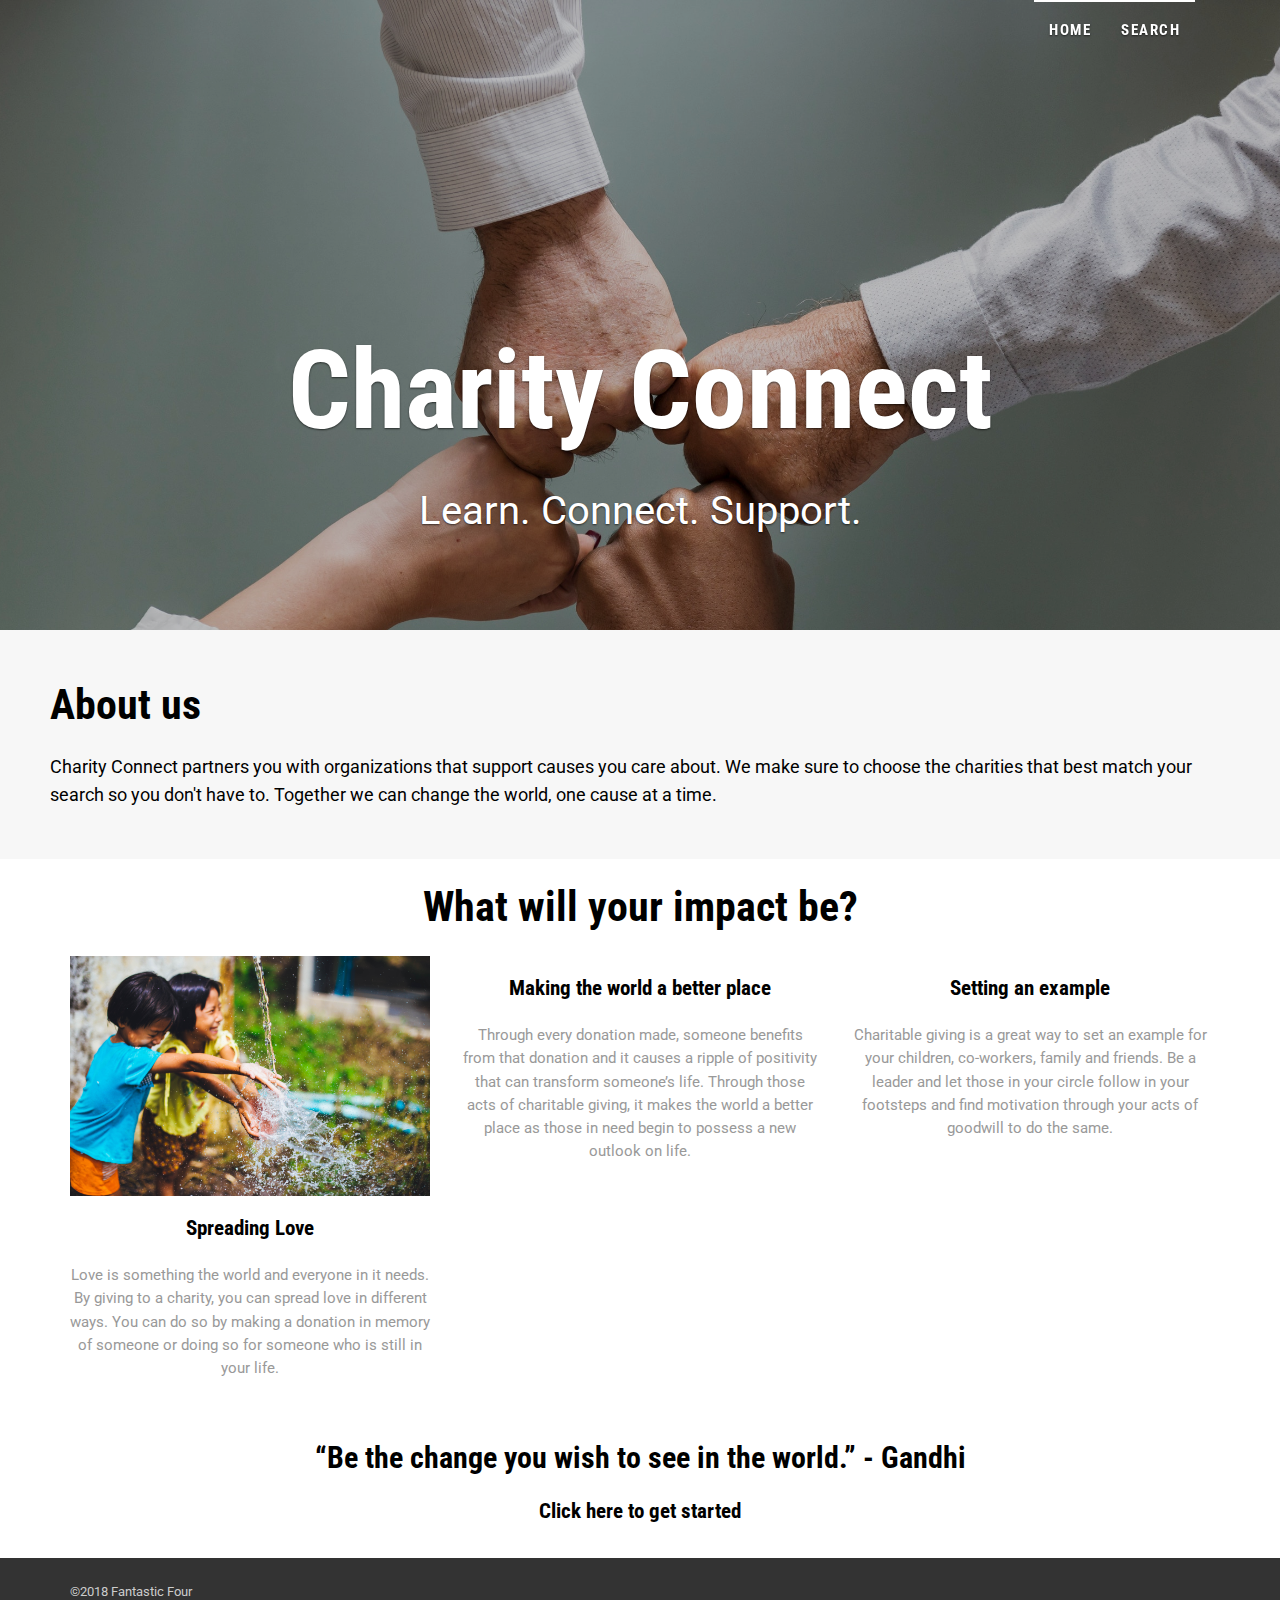
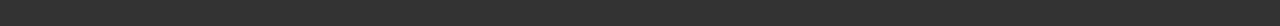
==== index.html @ be80caa7 "copied draft files to final location" ====
<!DOCTYPE html>
<html>

<head>
  <meta charset="utf-8">
  <meta http-equiv="X-UA-Compatible" content="IE=edge">
  <title>Charity Connect</title>
  <meta name="description" content="">
  <meta name="viewport" content="width=device-width, initial-scale=1">
  <meta name="robots" content="all,follow">
  <!-- Bootstrap -->
  <link rel="stylesheet" href="https://maxcdn.bootstrapcdn.com/bootstrap/3.3.7/css/bootstrap.min.css" integrity="sha384-BVYiiSIFeK1dGmJRAkycuHAHRg32OmUcww7on3RYdg4Va+PmSTsz/K68vbdEjh4u"
    crossorigin="anonymous">
  <!-- Font Awesome CDN -->
  <script defer src="https://use.fontawesome.com/releases/v5.0.9/js/all.js" integrity="sha384-8iPTk2s/jMVj81dnzb/iFR2sdA7u06vHJyyLlAd4snFpCl/SnyUjRrbdJsw1pGIl"
    crossorigin="anonymous"></script>

  <!-- Font Awesome -->
  <!-- <link rel="stylesheet" href="css/font-awesome.min.css"> -->

  <!-- Pixeden Icon Stroke -->
  <link rel="stylesheet" href="css/pe-icon-7-stroke.css">
  <!-- Google fonts - Roboto Condensed & Roboto-->
  <link rel="stylesheet" href="https://fonts.googleapis.com/css?family=Roboto+Condensed:700|Roboto:300,400">
  <!-- lightbox-->
  <link rel="stylesheet" href="css/lightbox.min.css">
  <!-- theme stylesheet-->
  <link rel="stylesheet" href="css/style.default.css" id="theme-stylesheet">
  <!-- Custom stylesheet - for your changes-->
  <link rel="stylesheet" href="css/custom.css">
  <!-- Favicon-->
  <link rel="icon" type="image/png" href="img/favicon-cc.png">
</head>

<body class="home">
  <!-- navbar-->
  <header class="header">
    <div role="navigation" class="navbar navbar-default">
      <div class="container">
        <div class="navbar-header">
          <!-- <a href="index.html" class="navbar-brand">Fantastic Four</a> -->
          <div class="navbar-buttons">
            <button type="button" data-toggle="collapse" data-target=".navbar-collapse" class="navbar-toggle navbar-btn">Menu
              <i class="fa fa-align-justify"></i>
            </button>
          </div>
        </div>
        <div id="navigation" class="collapse navbar-collapse navbar-right">
          <ul class="nav navbar-nav">
            <li class="active">
              <a href="index.html">HOME</a>
            </li>
            <li class="active" id="nav-search">
              <a href="search.html">SEARCH</a>
            </li>
        </div>
      </div>
    </div>
  </header>

  <div id="carousel-home" data-ride="carousel" class="carousel slide carousel-fullscreen carousel-fade">
    <div role="listbox" class="carousel-inner">
      <div style="background-image: url('img/unsplash.jpg');" class="item active">
        <div class="overlay"></div>
        <div class="carousel-caption">
          <h1 class="super-heading text-center">Charity Connect</h1>
          <p class="super-paragraph">Learn. Connect. Support.</p>
        </div>
      </div>
    </div>
  </div>

  <section class="background-gray-lightest negative-margin">
    <div class="about">
      <h2>About us</h2>
      <p class="info">Charity Connect partners you with organizations that support causes you care about. We make sure to choose the charities
        that best match your search so you don't have to. Together we can change the world, one cause at a time.</p>
    </div>
  </section>
  <br>
  <div class="col-md-12 text-center">
    <h2>What will your impact be?</h2>
  </div>


  <section class="section--padding-bottom-small">
    <div class="container">
      <div class="row">
        <div class="col-sm-4">
          <div class="post">
            <div class="image">
              <img src="img/homepic1.jpg" alt="" class="img-responsive">
            </div>
            <h3>
              Spreading Love
            </h3>
            <p class="post__intro">Love is something the world and everyone in it needs. By giving to a charity, you can spread love in different ways.
              You can do so by making a donation in memory of someone or doing so for someone who is still in your life. </p>
          </div>
        </div>
        <div class="col-sm-4">
          <div class="post">
            <div class="image">
              <img src="img/homepic2.jpg" alt="" class="img-responsive">
            </div>
            <h3>
              Making the world a better place
            </h3>
            <p class="post__intro">Through every donation made, someone benefits from that donation and it causes a ripple of positivity that can
              transform someone’s life. Through those acts of charitable giving, it makes the world a better place as those
              in need begin to possess a new outlook on life.</p>
          </div>
        </div>
        <div class="col-sm-4">
          <div class="post">
            <div class="image">
              <img src="img/homepic3.jpg" alt="" class="img-responsive">
            </div>
            <h3>
              Setting an example
            </h3>
            <p class="post__intro">Charitable giving is a great way to set an example for your children, co-workers, family and friends. Be a leader
              and let those in your circle follow in your footsteps and find motivation through your acts of goodwill to
              do the same.</p>
          </div>
        </div>
      </div>
      <div row>
        <div class="col-md-12 text-center">
          <h3>
            “Be the change you wish to see in the world.” - Gandhi
          </h3>
          <h4>
            <a href="search.html">Click here to get started</a>
          </h4>
        </div>
      </div>
    </div>
  </section>

  <br>

  <footer class="footer">
    <div class="footer__copyright">
      <div class="container">
        <div class="row">
          <div class="col-md-6">
            <p>&copy;2018 Fantastic Four</p>
          </div>
          <div class="col-md-6">
            <!-- <p class="credit">Template by <a href="https://bootstrapious.com/free-templates" class="external">Bootstrapious templates</a></p> -->
            <!-- Please do not remove the backlink to us unless you support further theme's development at https://bootstrapious.com/donate. It is part of the license conditions. Thank you for understanding :)-->
          </div>
        </div>
      </div>
    </div>
  </footer>

  <!-- <section id="portfolio" class="section--no-padding-bottom" class="background-gray-lightest">
    <div class="container">
      <div class="row">
        <div class="col-md-12 text-center">
          <h2 class="text-center">Search</h2>
          <div class="row">
            <div class="col-md-6 col-md-offset-3">
              <input class="form-control" type="text" style="text-align: center" placeholder="Charity, Projects, Keywords">
              <br>
              <button class="btn btn-default">Submit</button>
            </div>
          </div>
        </div>
        <div class="container-fluid">
          <div class="row no-space">
          </div>
        </div>
  </section>

  <section id="connect" class="section--no-padding-bottom">
    <div class="container">
      <div class="row">
        <div class="col-md-12 text-center">
          <h2>Connect With Charities</h2>
          <p class="lead margin-bottom--big">This part will show up after the submit button is clicked. Map will go below.</p>
        </div>
      </div>
    </div>
    <div class="container-fluid">
      <div class="row no-space">
      </div>
    </div>
  </section>

  <div id="map"></div>
  <script src="https://maps.googleapis.com/maps/api/js?key=AIzaSyBu5nZKbeK-WHQ70oqOWo-_4VmwOwKP9YQ"></script> -->

  <!-- Javascript files-->
  <!-- <script src="https://ajax.googleapis.com/ajax/libs/jquery/1.11.0/jquery.min.js"></script> -->
  <script src="https://code.jquery.com/jquery-3.3.1.js" integrity="sha256-2Kok7MbOyxpgUVvAk/HJ2jigOSYS2auK4Pfzbm7uH60=" crossorigin="anonymous"></script>
  <script src="https://maxcdn.bootstrapcdn.com/bootstrap/3.3.7/js/bootstrap.min.js" integrity="sha384-Tc5IQib027qvyjSMfHjOMaLkfuWVxZxUPnCJA7l2mCWNIpG9mGCD8wGNIcPD7Txa" crossorigin="anonymous"></script>
  <script src="js/lightbox.min.js"></script>


</body>

</html>
---- css/pe-icon-7-stroke.css ----
@font-face {
	font-family: 'Pe-icon-7-stroke';
	src:url('fonts/Pe-icon-7-stroke.eot?d7yf1v');
	src:url('fonts/Pe-icon-7-stroke.eot?#iefixd7yf1v') format('embedded-opentype'),
		url('fonts/Pe-icon-7-stroke.woff?d7yf1v') format('woff'),
		url('fonts/Pe-icon-7-stroke.ttf?d7yf1v') format('truetype'),
		url('fonts/Pe-icon-7-stroke.svg?d7yf1v#Pe-icon-7-stroke') format('svg');
	font-weight: normal;
	font-style: normal;
}

[class^="pe-7s-"], [class*=" pe-7s-"] {
	display: inline-block;
	font-family: 'Pe-icon-7-stroke';
	speak: none;
	font-style: normal;
	font-weight: normal;
	font-variant: normal;
	text-transform: none;
	line-height: 1;

	/* Better Font Rendering =========== */
	-webkit-font-smoothing: antialiased;
	-moz-osx-font-smoothing: grayscale;
}

.pe-7s-album:before {
	content: "\e6aa";
}
.pe-7s-arc:before {
	content: "\e6ab";
}
.pe-7s-back-2:before {
	content: "\e6ac";
}
.pe-7s-bandaid:before {
	content: "\e6ad";
}
.pe-7s-car:before {
	content: "\e6ae";
}
.pe-7s-diamond:before {
	content: "\e6af";
}
.pe-7s-door-lock:before {
	content: "\e6b0";
}
.pe-7s-eyedropper:before {
	content: "\e6b1";
}
.pe-7s-female:before {
	content: "\e6b2";
}
.pe-7s-gym:before {
	content: "\e6b3";
}
.pe-7s-hammer:before {
	content: "\e6b4";
}
.pe-7s-headphones:before {
	content: "\e6b5";
}
.pe-7s-helm:before {
	content: "\e6b6";
}
.pe-7s-hourglass:before {
	content: "\e6b7";
}
.pe-7s-leaf:before {
	content: "\e6b8";
}
.pe-7s-magic-wand:before {
	content: "\e6b9";
}
.pe-7s-male:before {
	content: "\e6ba";
}
.pe-7s-map-2:before {
	content: "\e6bb";
}
.pe-7s-next-2:before {
	content: "\e6bc";
}
.pe-7s-paint-bucket:before {
	content: "\e6bd";
}
.pe-7s-pendrive:before {
	content: "\e6be";
}
.pe-7s-photo:before {
	content: "\e6bf";
}
.pe-7s-piggy:before {
	content: "\e6c0";
}
.pe-7s-plugin:before {
	content: "\e6c1";
}
.pe-7s-refresh-2:before {
	content: "\e6c2";
}
.pe-7s-rocket:before {
	content: "\e6c3";
}
.pe-7s-settings:before {
	content: "\e6c4";
}
.pe-7s-shield:before {
	content: "\e6c5";
}
.pe-7s-smile:before {
	content: "\e6c6";
}
.pe-7s-usb:before {
	content: "\e6c7";
}
.pe-7s-vector:before {
	content: "\e6c8";
}
.pe-7s-wine:before {
	content: "\e6c9";
}
.pe-7s-cloud-upload:before {
	content: "\e68a";
}
.pe-7s-cash:before {
	content: "\e68c";
}
.pe-7s-close:before {
	content: "\e680";
}
.pe-7s-bluetooth:before {
	content: "\e68d";
}
.pe-7s-cloud-download:before {
	content: "\e68b";
}
.pe-7s-way:before {
	content: "\e68e";
}
.pe-7s-close-circle:before {
	content: "\e681";
}
.pe-7s-id:before {
	content: "\e68f";
}
.pe-7s-angle-up:before {
	content: "\e682";
}
.pe-7s-wristwatch:before {
	content: "\e690";
}
.pe-7s-angle-up-circle:before {
	content: "\e683";
}
.pe-7s-world:before {
	content: "\e691";
}
.pe-7s-angle-right:before {
	content: "\e684";
}
.pe-7s-volume:before {
	content: "\e692";
}
.pe-7s-angle-right-circle:before {
	content: "\e685";
}
.pe-7s-users:before {
	content: "\e693";
}
.pe-7s-angle-left:before {
	content: "\e686";
}
.pe-7s-user-female:before {
	content: "\e694";
}
.pe-7s-angle-left-circle:before {
	content: "\e687";
}
.pe-7s-up-arrow:before {
	content: "\e695";
}
.pe-7s-angle-down:before {
	content: "\e688";
}
.pe-7s-switch:before {
	content: "\e696";
}
.pe-7s-angle-down-circle:before {
	content: "\e689";
}
.pe-7s-scissors:before {
	content: "\e697";
}
.pe-7s-wallet:before {
	content: "\e600";
}
.pe-7s-safe:before {
	content: "\e698";
}
.pe-7s-volume2:before {
	content: "\e601";
}
.pe-7s-volume1:before {
	content: "\e602";
}
.pe-7s-voicemail:before {
	content: "\e603";
}
.pe-7s-video:before {
	content: "\e604";
}
.pe-7s-user:before {
	content: "\e605";
}
.pe-7s-upload:before {
	content: "\e606";
}
.pe-7s-unlock:before {
	content: "\e607";
}
.pe-7s-umbrella:before {
	content: "\e608";
}
.pe-7s-trash:before {
	content: "\e609";
}
.pe-7s-tools:before {
	content: "\e60a";
}
.pe-7s-timer:before {
	content: "\e60b";
}
.pe-7s-ticket:before {
	content: "\e60c";
}
.pe-7s-target:before {
	content: "\e60d";
}
.pe-7s-sun:before {
	content: "\e60e";
}
.pe-7s-study:before {
	content: "\e60f";
}
.pe-7s-stopwatch:before {
	content: "\e610";
}
.pe-7s-star:before {
	content: "\e611";
}
.pe-7s-speaker:before {
	content: "\e612";
}
.pe-7s-signal:before {
	content: "\e613";
}
.pe-7s-shuffle:before {
	content: "\e614";
}
.pe-7s-shopbag:before {
	content: "\e615";
}
.pe-7s-share:before {
	content: "\e616";
}
.pe-7s-server:before {
	content: "\e617";
}
.pe-7s-search:before {
	content: "\e618";
}
.pe-7s-film:before {
	content: "\e6a5";
}
.pe-7s-science:before {
	content: "\e619";
}
.pe-7s-disk:before {
	content: "\e6a6";
}
.pe-7s-ribbon:before {
	content: "\e61a";
}
.pe-7s-repeat:before {
	content: "\e61b";
}
.pe-7s-refresh:before {
	content: "\e61c";
}
.pe-7s-add-user:before {
	content: "\e6a9";
}
.pe-7s-refresh-cloud:before {
	content: "\e61d";
}
.pe-7s-paperclip:before {
	content: "\e69c";
}
.pe-7s-radio:before {
	content: "\e61e";
}
.pe-7s-note2:before {
	content: "\e69d";
}
.pe-7s-print:before {
	content: "\e61f";
}
.pe-7s-network:before {
	content: "\e69e";
}
.pe-7s-prev:before {
	content: "\e620";
}
.pe-7s-mute:before {
	content: "\e69f";
}
.pe-7s-power:before {
	content: "\e621";
}
.pe-7s-medal:before {
	content: "\e6a0";
}
.pe-7s-portfolio:before {
	content: "\e622";
}
.pe-7s-like2:before {
	content: "\e6a1";
}
.pe-7s-plus:before {
	content: "\e623";
}
.pe-7s-left-arrow:before {
	content: "\e6a2";
}
.pe-7s-play:before {
	content: "\e624";
}
.pe-7s-key:before {
	content: "\e6a3";
}
.pe-7s-plane:before {
	content: "\e625";
}
.pe-7s-joy:before {
	content: "\e6a4";
}
.pe-7s-photo-gallery:before {
	content: "\e626";
}
.pe-7s-pin:before {
	content: "\e69b";
}
.pe-7s-phone:before {
	content: "\e627";
}
.pe-7s-plug:before {
	content: "\e69a";
}
.pe-7s-pen:before {
	content: "\e628";
}
.pe-7s-right-arrow:before {
	content: "\e699";
}
.pe-7s-paper-plane:before {
	content: "\e629";
}
.pe-7s-delete-user:before {
	content: "\e6a7";
}
.pe-7s-paint:before {
	content: "\e62a";
}
.pe-7s-bottom-arrow:before {
	content: "\e6a8";
}
.pe-7s-notebook:before {
	content: "\e62b";
}
.pe-7s-note:before {
	content: "\e62c";
}
.pe-7s-next:before {
	content: "\e62d";
}
.pe-7s-news-paper:before {
	content: "\e62e";
}
.pe-7s-musiclist:before {
	content: "\e62f";
}
.pe-7s-music:before {
	content: "\e630";
}
.pe-7s-mouse:before {
	content: "\e631";
}
.pe-7s-more:before {
	content: "\e632";
}
.pe-7s-moon:before {
	content: "\e633";
}
.pe-7s-monitor:before {
	content: "\e634";
}
.pe-7s-micro:before {
	content: "\e635";
}
.pe-7s-menu:before {
	content: "\e636";
}
.pe-7s-map:before {
	content: "\e637";
}
.pe-7s-map-marker:before {
	content: "\e638";
}
.pe-7s-mail:before {
	content: "\e639";
}
.pe-7s-mail-open:before {
	content: "\e63a";
}
.pe-7s-mail-open-file:before {
	content: "\e63b";
}
.pe-7s-magnet:before {
	content: "\e63c";
}
.pe-7s-loop:before {
	content: "\e63d";
}
.pe-7s-look:before {
	content: "\e63e";
}
.pe-7s-lock:before {
	content: "\e63f";
}
.pe-7s-lintern:before {
	content: "\e640";
}
.pe-7s-link:before {
	content: "\e641";
}
.pe-7s-like:before {
	content: "\e642";
}
.pe-7s-light:before {
	content: "\e643";
}
.pe-7s-less:before {
	content: "\e644";
}
.pe-7s-keypad:before {
	content: "\e645";
}
.pe-7s-junk:before {
	content: "\e646";
}
.pe-7s-info:before {
	content: "\e647";
}
.pe-7s-home:before {
	content: "\e648";
}
.pe-7s-help2:before {
	content: "\e649";
}
.pe-7s-help1:before {
	content: "\e64a";
}
.pe-7s-graph3:before {
	content: "\e64b";
}
.pe-7s-graph2:before {
	content: "\e64c";
}
.pe-7s-graph1:before {
	content: "\e64d";
}
.pe-7s-graph:before {
	content: "\e64e";
}
.pe-7s-global:before {
	content: "\e64f";
}
.pe-7s-gleam:before {
	content: "\e650";
}
.pe-7s-glasses:before {
	content: "\e651";
}
.pe-7s-gift:before {
	content: "\e652";
}
.pe-7s-folder:before {
	content: "\e653";
}
.pe-7s-flag:before {
	content: "\e654";
}
.pe-7s-filter:before {
	content: "\e655";
}
.pe-7s-file:before {
	content: "\e656";
}
.pe-7s-expand1:before {
	content: "\e657";
}
.pe-7s-exapnd2:before {
	content: "\e658";
}
.pe-7s-edit:before {
	content: "\e659";
}
.pe-7s-drop:before {
	content: "\e65a";
}
.pe-7s-drawer:before {
	content: "\e65b";
}
.pe-7s-download:before {
	content: "\e65c";
}
.pe-7s-display2:before {
	content: "\e65d";
}
.pe-7s-display1:before {
	content: "\e65e";
}
.pe-7s-diskette:before {
	content: "\e65f";
}
.pe-7s-date:before {
	content: "\e660";
}
.pe-7s-cup:before {
	content: "\e661";
}
.pe-7s-culture:before {
	content: "\e662";
}
.pe-7s-crop:before {
	content: "\e663";
}
.pe-7s-credit:before {
	content: "\e664";
}
.pe-7s-copy-file:before {
	content: "\e665";
}
.pe-7s-config:before {
	content: "\e666";
}
.pe-7s-compass:before {
	content: "\e667";
}
.pe-7s-comment:before {
	content: "\e668";
}
.pe-7s-coffee:before {
	content: "\e669";
}
.pe-7s-cloud:before {
	content: "\e66a";
}
.pe-7s-clock:before {
	content: "\e66b";
}
.pe-7s-check:before {
	content: "\e66c";
}
.pe-7s-chat:before {
	content: "\e66d";
}
.pe-7s-cart:before {
	content: "\e66e";
}
.pe-7s-camera:before {
	content: "\e66f";
}
.pe-7s-call:before {
	content: "\e670";
}
.pe-7s-calculator:before {
	content: "\e671";
}
.pe-7s-browser:before {
	content: "\e672";
}
.pe-7s-box2:before {
	content: "\e673";
}
.pe-7s-box1:before {
	content: "\e674";
}
.pe-7s-bookmarks:before {
	content: "\e675";
}
.pe-7s-bicycle:before {
	content: "\e676";
}
.pe-7s-bell:before {
	content: "\e677";
}
.pe-7s-battery:before {
	content: "\e678";
}
.pe-7s-ball:before {
	content: "\e679";
}
.pe-7s-back:before {
	content: "\e67a";
}
.pe-7s-attention:before {
	content: "\e67b";
}
.pe-7s-anchor:before {
	content: "\e67c";
}
.pe-7s-albums:before {
	content: "\e67d";
}
.pe-7s-alarm:before {
	content: "\e67e";
}
.pe-7s-airplay:before {
	content: "\e67f";
}
---- css/style.default.css ----
/* 
========================================= 
========================================= 

Barunka template By Bootstrapious.com     

========================================= 
========================================= */
/* variant 6  - pink */
/*

=====================
NAVBAR
=====================

*/
.header {
  width: 100%;
}
.navbar {
  z-index: 10;
  text-transform: uppercase;
  letter-spacing: 0.1em;
  border-left: none;
  border-right: none;
}
.navbar a.navbar-brand {
  font-weight: bold;
  letter-spacing: 0.2em;
  color: black;
}
.navbar a.navbar-brand:focus,
.navbar a.navbar-brand:hover {
  border-bottom: none;
}
.navbar .navbar-nav > li > a {
  font-weight: bold;
}
@media (min-width: 768px) {
  .navbar ul.nav > li > a {
    border-top: solid 2px transparent;
    padding-top: 16.5px;
  }
  .navbar ul.nav > li > a:hover,
  .navbar ul.nav > li > a:focus {
    border-top-color: black;
    border-bottom: none;
  }
  .navbar ul.nav > li.active > a,
  .navbar ul.nav > li.open > a {
    text-decoration: none !important;
    border-top-color: black;
  }
}
@media (min-width: 768px) {
  .home .navbar-default {
    background-color: transparent;
  }
  .home .navbar-default a.navbar-brand {
    text-shadow: 0 1px 2px rgba(0, 0, 0, 0.6);
  }
  .home .navbar-default .navbar-nav > li > a {
    color: #fff;
    text-shadow: 0 1px 2px rgba(0, 0, 0, 0.6);
  }
  .home .navbar-default .navbar-brand {
    color: #fff;
    position: relative;
    top: 0;
  }
  .home .navbar-default .navbar-brand:hover,
  .home .navbar-default .navbar-brand:focus {
    color: #fff;
    top: 2px;
  }
  .home .navbar-default ul.nav > li > a:hover,
  .home .navbar-default ul.nav > li > a:focus {
    border-top-color: #fff;
    color: #fff;
  }
  .home .navbar-default ul.nav > li.active > a,
  .home .navbar-default ul.nav > li.open > a {
    text-decoration: none !important;
    border-top-color: #fff;
  }
}
.navbar-toggle {
  text-transform: uppercase;
  letter-spacing: 0.1em;
  color: #000;
}
ul.dropdown-menu li a {
  -webkit-transition: all 0.2s ease-out;
  -moz-transition: all 0.2s ease-out;
  transition: all 0.2s ease-out;
}
ul.dropdown-menu li a:hover {
  -webkit-transition: all 0.2s ease-out;
  -moz-transition: all 0.2s ease-out;
  transition: all 0.2s ease-out;
  border-bottom: none;
}
#login-modal {
  overflow: hidden;
}
#login-modal .modal-header h4 {
  text-transform: uppercase;
}
#login-modal form {
  margin-bottom: 23px;
}
#login-modal a {
  color: black;
}
#login-modal p {
  font-weight: 300;
  margin-bottom: 23px;
  font-size: 14px;
}
.modal-backdrop {
  z-index: 1035;
}
/*

=====================
GENERAL
=====================

*/
html {
  height: 100%;
}
body {
  height: 100%;
}
header {
  z-index: 1000;
}
section {
  position: relative;
  /* padding-top: 50px;
  padding-bottom: 50px; */
}
section.section--no-padding {
  padding-top: 0;
  padding-bottom: 0;
}
section.section--no-padding-bottom {
  padding-bottom: 0;
}
section.section--padding-bottom-small {
  padding-bottom: 0px;
}
.italic {
  font-style: italic;
  font-family: "Roboto Slab", "Times New Roman", Times, serif;
}
.heading {
  margin-bottom: 20px;
}
.heading:after {
  content: " ";
  display: block;
  width: 40px;
  height: 1px;
  margin: 10px 0 20px;
  background: black;
}
.img-responsive {
  margin: 0 auto;
}
.no-space .box {
  margin: 0 -15px;
  padding: 0;
}
.no-space.padding-horizontal {
  padding-left: 15px;
  padding-right: 15px;
}
.margin-top {
  margin-top: 30px;
}
.margin-bottom {
  margin-bottom: 30px !important;
}
.margin-bottom--medium {
  margin-bottom: 45px !important;
}
.margin-bottom--big {
  margin-bottom: 60px !important;
}
a,
button {
  -webkit-transition: all 0.2s ease-out;
  -moz-transition: all 0.2s ease-out;
  transition: all 0.2s ease-out;
}
a i.fa,
button i.fa {
  margin: 0 5px;
}
a {
  text-decoration: none;
}
a:hover {
  text-decoration: none;
}
.clickable {
  cursor: pointer !important;
}
.required {
  color: black;
}
.accent {
  color: black;
}
.text-uppercase {
  text-transform: uppercase;
  letter-spacing: 0.1em;
}
.list-style-none {
  list-style: none;
}
.weight-300 {
  font-weight: 300 !important;
}
.weight-500 {
  font-weight: 500 !important;
}
.weight-700 {
  font-weight: 700 !important;
}
.text-gray {
  color: #555555;
}
.text-gray-light {
  color: #999999;
}
.text-gray-lighter {
  color: #eeeeee;
}
.background-gray-lightest {
  background: #f7f7f7;
}
.background-gray-lighter {
  background: #eeeeee;
}
.background-gray-light {
  background: #999999;
}
.background-gray {
  background: #555555;
}
.negative-margin {
  margin-top: -60px;
}
.pages {
  text-align: center;
}
#map {
  height: 600px;
}
.btn-ghost {
  color: black;
  background-color: transparent;
  border-color: black;
}
.btn-ghost:hover,
.btn-ghost:focus,
.btn-ghost:active,
.btn-ghost.active,
.open .dropdown-toggle.btn-ghost {
  color: black;
  background-color: rgba(0, 0, 0, 0);
  border-color: black;
}
.btn-ghost:active,
.btn-ghost.active,
.open .dropdown-toggle.btn-ghost {
  background-image: none;
}
.btn-ghost.disabled,
.btn-ghost[disabled],
fieldset[disabled] .btn-ghost,
.btn-ghost.disabled:hover,
.btn-ghost[disabled]:hover,
fieldset[disabled] .btn-ghost:hover,
.btn-ghost.disabled:focus,
.btn-ghost[disabled]:focus,
fieldset[disabled] .btn-ghost:focus,
.btn-ghost.disabled:active,
.btn-ghost[disabled]:active,
fieldset[disabled] .btn-ghost:active,
.btn-ghost.disabled.active,
.btn-ghost[disabled].active,
fieldset[disabled] .btn-ghost.active {
  background-color: transparent;
  border-color: black;
}
.btn-ghost .badge {
  color: transparent;
  background-color: black;
}
.btn-ghost:hover,
.btn-ghost:focus,
.btn-ghost:active,
.btn-ghost.active,
.open .dropdown-toggle.btn-ghost {
  color: #fff;
  background-color: black;
  border-color: black;
}
.btn-white {
  color: #fff;
  background-color: transparent;
  border-color: #fff;
}
.btn-white:hover,
.btn-white:focus,
.btn-white:active,
.btn-white.active,
.open .dropdown-toggle.btn-white {
  color: #fff;
  background-color: rgba(0, 0, 0, 0);
  border-color: #e0e0e0;
}
.btn-white:active,
.btn-white.active,
.open .dropdown-toggle.btn-white {
  background-image: none;
}
.btn-white.disabled,
.btn-white[disabled],
fieldset[disabled] .btn-white,
.btn-white.disabled:hover,
.btn-white[disabled]:hover,
fieldset[disabled] .btn-white:hover,
.btn-white.disabled:focus,
.btn-white[disabled]:focus,
fieldset[disabled] .btn-white:focus,
.btn-white.disabled:active,
.btn-white[disabled]:active,
fieldset[disabled] .btn-white:active,
.btn-white.disabled.active,
.btn-white[disabled].active,
fieldset[disabled] .btn-white.active {
  background-color: transparent;
  border-color: #fff;
}
.btn-white .badge {
  color: transparent;
  background-color: #fff;
}
.btn-white:hover,
.btn-white:focus,
.btn-white:active,
.btn-white.active,
.open .dropdown-toggle.btn-white {
  color: black;
  background-color: #fff;
  border-color: #fff;
}
@media (max-width: 767px) {
.about {
  padding-top: 50px;
  padding-bottom: 50px;
  margin-left: 50px;
  margin-right: 50px;
}

  .home .navbar .btn-white {
    color: black;
    background-color: transparent;
    border-color: black;
  }
  .home .navbar .btn-white:hover,
  .home .navbar .btn-white:focus,
  .home .navbar .btn-white:active,
  .home .navbar .btn-white.active,
  .open .dropdown-toggle.home .navbar .btn-white {
    color: black;
    background-color: rgba(0, 0, 0, 0);
    border-color: black;
  }
  .home .navbar .btn-white:active,
  .home .navbar .btn-white.active,
  .open .dropdown-toggle.home .navbar .btn-white {
    background-image: none;
  }
  .home .navbar .btn-white.disabled,
  .home .navbar .btn-white[disabled],
  fieldset[disabled] .home .navbar .btn-white,
  .home .navbar .btn-white.disabled:hover,
  .home .navbar .btn-white[disabled]:hover,
  fieldset[disabled] .home .navbar .btn-white:hover,
  .home .navbar .btn-white.disabled:focus,
  .home .navbar .btn-white[disabled]:focus,
  fieldset[disabled] .home .navbar .btn-white:focus,
  .home .navbar .btn-white.disabled:active,
  .home .navbar .btn-white[disabled]:active,
  fieldset[disabled] .home .navbar .btn-white:active,
  .home .navbar .btn-white.disabled.active,
  .home .navbar .btn-white[disabled].active,
  fieldset[disabled] .home .navbar .btn-white.active {
    background-color: transparent;
    border-color:black;
  }
  .home .navbar .btn-white .badge {
    color: transparent;
    background-color: black;
  }
}
.icon {
  display: inline-block;
  width: 80px;
  height: 80px;
  line-height: 80px;
  border-radius: 40px;
  border: solid 1px black;
  color: black;
  -webkit-transition: all 0.2s ease-out;
  -moz-transition: all 0.2s ease-out;
  transition: all 0.2s ease-out;
  font-size: 40px;
  margin: 0 auto 15px;
  text-align: center;
}
.icon.brand-secondary {
  border-color: #ccc;
  color: #ccc;
}
.icon.brand-terciary {
  border-color: #41A6CA;
  color: #41A6CA;
}
.icon.brand-four {
  border-color: #283044;
  color: #283044;
}
.full-image img {
  width: 100%;
  max-width: 100%;
}
.full-image figcaption {
  text-align: center;
  text-transform: uppercase;
  letter-spacing: 0.1em;
  color: #999999;
  font-size: 13px;
  font-weight: bold;
  padding: 20px;
}
/*

=====================
SOCIAL LINKS
=====================

*/
.contact-form {
  margin-bottom: 20px;
}
p.social {
  margin-top: 20px;
}
p.social a {
  margin: 0 10px 10px 0;
  color: #fff;
  display: inline-block;
  width: 40px;
  height: 40px;
  border-radius: 20px;
  line-height: 40px;
  font-size: 15px;
  text-align: center;
  vertical-align: bottom;
  border: solid 1px #999999;
  color: #999999;
  -webkit-transition: all 0.2s ease-out;
  -moz-transition: all 0.2s ease-out;
  transition: all 0.2s ease-out;
}
p.social a:hover {
  color: black;
  border-color: black;
}
p.social a i {
  vertical-align: bottom;
  line-height: 40px;
}
p.social.social--outline a {
  background: transparent;
}
p.social.social--outline a.facebook {
  color: #4460ae;
  border-color: #4460ae;
}
p.social.social--outline a.gplus {
  color: #c21f25;
  border-color: #c21f25;
}
p.social.social--outline a.twitter {
  color: #3cf;
  border-color: #3cf;
}
p.social.social--outline a.instagram {
  color: #cd4378;
  border-color: #cd4378;
}
p.social.social--outline a.email {
  color: #4a7f45;
  border-color: #4a7f45;
}
p.social.social--outline a.link {
  color: #871AFF;
  border-color: #871AFF;
}
p.social.social--big a {
  width: 50px;
  height: 50px;
  border-radius: 25px;
  line-height: 50px;
  font-size: 20px;
}
p.social.social--big i {
  line-height: 50px;
}
/* breadcrumbs */
.breadcrumb {
  font-family: "Roboto Condensed", Helvetica, Arial, sans-serif;
  text-transform: uppercase;
  letter-spacing: 0.1em;
  text-align: left;
  font-size: 13px;
}
.box-simple {
  text-align: left;
  margin-bottom: 46px;
}
.box-simple .icon {
  display: block;
  float: left;
  margin: 0 30px 30px 0;
}
.box-simple .content {
  float: left;
  width: calc(100% - 110px);
}
.box-simple p {
  color: #999999;
}
.box-simple.box-white {
  padding: 20px;
  border: dotted 1px #999999;
}
.box-simple.box-white .icon {
  color: #555555;
  border-color: transparent;
  font-size: 70px;
}
.box-simple.box-dark {
  padding: 20px;
  border: dotted 1px #999999;
  background: #555555;
  color: #fff;
}
.box-simple.box-dark .icon {
  color: #f7f7f7;
  border-color: transparent;
  font-size: 70px;
}
.box-simple.box-dark h3 {
  color: #fff;
}
.box-simple.box-dark h3 a {
  color: #fff;
}
.box-simple.box-dark p {
  color: #fff;
}
.box-image {
  position: relative;
  overflow: hidden;
  text-align: center;
  margin: 15px 0;
}
.box-image .bg {
  position: absolute;
  top: auto;
  bottom: 0;
  width: 100%;
  height: 100%;
  opacity: 0;
  filter: alpha(opacity=0);
  background: black;
}
.box-image .name {
  position: absolute;
  width: 100%;
  height: 50%;
  bottom: 0;
  -webkit-transform: translate(0, 100%);
  -ms-transform: translate(0, 100%);
  transform: translate(0, 100%);
  -webkit-transition: all 0.2s ease-out;
  -moz-transition: all 0.2s ease-out;
  transition: all 0.2s ease-out;
  color: #fff;
  padding: 0 20px;
}
.box-image .name h3 {
  color: #fff;
  text-transform: uppercase;
  font-size: 21px;
  letter-spacing: 0.08em;
}
.box-image .name h3 a {
  color: #fff;
  text-decoration: none;
}
.box-image .text {
  position: absolute;
  width: 100%;
  height: 50%;
  top: 0;
  -webkit-transform: translate(0, -150%);
  -ms-transform: translate(0, -150%);
  transform: translate(0, -150%);
  -webkit-transition: all 0.2s ease-out;
  -moz-transition: all 0.2s ease-out;
  transition: all 0.2s ease-out;
  color: #fff;
  padding: 0 20px;
}
.box-image:hover .bg {
  opacity: 0.7;
  filter: alpha(opacity=70);
}
.box-image:hover .name {
  position: absolute;
  -webkit-transform: translate(0, -75%);
  -ms-transform: translate(0, -75%);
  transform: translate(0, -75%);
}
.box-image:hover .text {
  position: absolute;
  -webkit-transform: translate(0, 100%);
  -ms-transform: translate(0, 100%);
  transform: translate(0, 100%);
}
.box-image-text {
  position: relative;
  background: #fff;
  overflow: hidden;
  text-align: center;
  margin: 15px 0;
}
.box-image-text .top {
  position: relative;
  margin-bottom: 10px;
}
.box-image-text .top .bg {
  position: absolute;
  top: auto;
  bottom: 0;
  width: 100%;
  height: 100%;
  opacity: 0;
  filter: alpha(opacity=0);
  background: #fff;
}
.box-image-text .top .logo {
  width: 100%;
  position: absolute;
  text-align: center;
  top: 50%;
  -webkit-transform: translate(0, -50%);
  -ms-transform: translate(0, -50%);
  transform: translate(0, -50%);
}
.box-image-text .top .name {
  position: absolute;
  width: 100%;
  height: 50%;
  bottom: 0;
  -webkit-transform: translate(0, 100%);
  -ms-transform: translate(0, 100%);
  transform: translate(0, 100%);
  -webkit-transition: all 0.2s ease-out;
  -moz-transition: all 0.2s ease-out;
  transition: all 0.2s ease-out;
  color: #fff;
  padding: 0 20px;
}
.box-image-text .top .name h3 {
  color: #fff;
  text-transform: uppercase;
  font-size: 21px;
  letter-spacing: 0.08em;
}
.box-image-text .top .name h3 a {
  color: #fff;
  text-decoration: none;
}
.box-image-text .top .name h4 {
  color: #fff;
  text-transform: uppercase;
  font-size: 21px;
  letter-spacing: 0.08em;
}
.box-image-text .top .name h4 a {
  color: #fff;
  text-decoration: none;
}
.box-image-text .top .text {
  position: absolute;
  width: 100%;
  height: 50%;
  top: 0;
  -webkit-transform: translate(0, -150%);
  -ms-transform: translate(0, -150%);
  transform: translate(0, -150%);
  -webkit-transition: all 0.2s ease-out;
  -moz-transition: all 0.2s ease-out;
  transition: all 0.2s ease-out;
  color: #fff;
  padding: 0 20px;
}
.box-image-text .content {
  padding: 15px 15px 0 15px;
}
.box-image-text .content h3,
.box-image-text .content h4 {
  text-transform: uppercase;
  line-height: 1.5;
  color: #555555;
  font-weight: 800;
  letter-spacing: 0.08em;
}
.box-image-text .content p {
  color: #999999;
}
.box-image-text.bg-visible .bg {
  opacity: 0.8;
  filter: alpha(opacity=80);
}
.box-image-text:hover .bg {
  opacity: 0.7;
  filter: alpha(opacity=70);
}
.box-image-text:hover .name {
  position: absolute;
  -webkit-transform: translate(0, -75%);
  -ms-transform: translate(0, -75%);
  transform: translate(0, -75%);
}
.box-image-text:hover .text {
  position: absolute;
  -webkit-transform: translate(0, 100%);
  -ms-transform: translate(0, 100%);
  transform: translate(0, 100%);
}
/* universal box */
.box {
  background: #fff;
  margin: 0 0 30px;
  -webkit-box-sizing: border-box;
  -moz-box-sizing: border-box;
  box-sizing: border-box;
  padding: 20px 0;
  border-left: none;
  border-right: none;
}
.box .box-header {
  background: #f7f7f7;
  margin: -20px 0 20px;
  padding: 20px;
  border-bottom: solid 1px #eeeeee;
  text-transform: uppercase;
  letter-spacing: 0.08em;
}
.box .box-header:before,
.box .box-header:after {
  content: " ";
  display: table;
}
.box .box-header:after {
  clear: both;
}
.box .box-footer {
  background: #f7f7f7;
  margin: 30px 0 -20px;
  padding: 20px;
  border-top: solid 1px #eeeeee;
}
.box .box-footer:before,
.box .box-footer:after {
  content: " ";
  display: table;
}
.box .box-footer:after {
  clear: both;
}
@media (max-width: 991px) {
  .about {
    padding-top: 50px;
    padding-bottom: 50px;
    margin-left: 50px;
    margin-right: 50px;
  }
  .box .box-footer .btn {
    margin-bottom: 20px;
  }
}
/** CAROUSELS **/
#carousel-home{
  position: relative;
  top: -60px;
}
#carousel-home h1,
#carousel-home h2,
#carousel-home h3,
#carousel-home h4 {
  font-weight: 700;
  color: #fff;
}
@media (max-width: 1560px) {
  .about {
    padding-top: 50px;
    padding-bottom: 50px;
    margin-left: 50px;
    margin-right: 50px;
  }
  /* #carousel-home .super-heading {
    font-size: 70px;
  } */
  /* #carousel-home .super-paragraph {
    font-size: 30px;
    font-weight: 300;
  } */
/* }
@media (max-width: 980px) {
  /* #carousel-home .super-heading {
    font-size: 70px;
  } */
  /* #carousel-home .super-paragraph {
    font-size: 30px;
    font-weight: 300;
  } */
} 
/* @media (max-width: 1024px) {
  
#carousel-home .super-heading {
    font-size: 260% !important;
  }

  #carousel-home .super-paragraph {
    font-size: 130% !important;
    font-weight: 300;
  }
} */

/* @media (max-width: 1024px) {
  
  #carousel-home .super-heading {
      font-size: 260% !important;
    }
  
    #carousel-home .super-paragraph {
      font-size: 130% !important;
      font-weight: 300;
    }
  } */

  @media (max-width: 1173px) {
    #carousel-home .super-heading {
      font-size: 10rem !important;
    }
    #carousel-home .super-paragraph {
      font-size: 4rem !important;
    }
  }

  @media (max-width: 1056px) {
    #carousel-home .super-heading {
      font-size: 9rem !important;
    }
    #carousel-home .super-paragraph {
      font-size: 4rem !important;
    }
  }

  @media (max-width: 960px) {
    #carousel-home .super-heading {
      font-size: 8rem !important;
    }
    #carousel-home .super-paragraph {
      font-size: 4rem !important;
    }
  }
  
  @media (max-width: 853px) {
    #carousel-home .super-heading {
      font-size: 7rem !important;
    }
    #carousel-home .super-paragraph {
      font-size: 3rem !important;
    }
  }
  
  @media (max-width: 639px) {
    #carousel-home .super-heading {
      font-size: 6rem !important;
    }
    #carousel-home .super-paragraph {
      font-size: 3rem !important;
    }
  }
  
  
  @media (max-width: 548px) {
    #carousel-home .super-heading {
      font-size: 5rem !important;
    }
    #carousel-home .super-paragraph {
      font-size: 3rem !important;
    }
  }


  @media (max-width: 548px) {
    #carousel-home .super-heading {
      font-size: 5rem !important;
    }
    #carousel-home .super-paragraph {
      font-size: 2.5rem !important;
    }
  }

  @media (max-width: 456px) {
    #carousel-home .super-heading {
      font-size: 4rem !important;
    }
    #carousel-home .super-paragraph {
      font-size: 2.3rem !important;
    }
  }

  @media (max-width: 366px) {
    #carousel-home .super-heading {
      font-size: 3.9rem !important;
    }
    #carousel-home .super-paragraph {
      font-size: 2rem !important;
    }
  }

  @media (max-width: 356px) {
    #carousel-home .super-heading {
      font-size: 3.8rem !important;
    }
    #carousel-home .super-paragraph {
      font-size: 2rem !important;
    }
  }
  
  @media (max-width: 346px) {
    #carousel-home .super-heading {
      font-size: 3.7rem !important;
    }
    #carousel-home .super-paragraph {
      font-size: 2rem !important;
    }
  }


  @media (max-width: 338px) {
    #carousel-home .super-heading {
      font-size: 3.6rem !important;
    }
    #carousel-home .super-paragraph {
      font-size: 2rem !important;
    }
  }


  @media (max-width: 328px) {
    #carousel-home .super-heading {
      font-size: 3.5rem !important;
    }
    #carousel-home .super-paragraph {
      font-size: 2rem !important;
    }
  }
  
  @media (max-width: 319px) {
    #carousel-home .super-heading {
      font-size: 3rem !important;
    }
    #carousel-home .super-paragraph {
      font-size: 1.9rem !important;
    }
  }
  
  

#carousel-home .carousel-caption .super-paragraph a,
#carousel-home .carousel-caption .super-paragraph a:hover {
  color: #fff;
}
#carousel-home .carousel-caption .super-paragraph a:hover {
  border-color: #fff;
}
/* original solution by https://codepen.io/Rowno/pen/Afykb */
.carousel-fade .carousel-inner .item {
  -webkit-transition-property: opacity;
  transition-property: opacity;
}
.carousel-fade .carousel-inner .item,
.carousel-fade .carousel-inner .active.left,
.carousel-fade .carousel-inner .active.right {
  opacity: 0;
}
.carousel-fade .carousel-inner .active,
.carousel-fade .carousel-inner .next.left,
.carousel-fade .carousel-inner .prev.right {
  opacity: 1;
}
.carousel-fade .carousel-inner .next,
.carousel-fade .carousel-inner .prev,
.carousel-fade .carousel-inner .active.left,
.carousel-fade .carousel-inner .active.right {
  left: 0;
  -webkit-transform: translate3d(0, 0, 0);
  transform: translate3d(0, 0, 0);
}
.carousel-fade .carousel-control {
  z-index: 2;
}
/* carousel fullscreen */
.carousel-fullscreen .carousel-inner {
  height: 70vh;
  min-height: 600px;
  
}
.carousel-fullscreen .carousel-inner .item {
  height: 100vh;
  min-height: 600px;
  background-position: center center;
  background-repeat: no-repeat;
  background-size: cover;
}
/* carousel fullscreen - vertically centered caption*/
.carousel-fullscreen .carousel-caption {
  top: 50%;
  bottom: auto;
  -webkit-transform: translate(0, -50%);
  -ms-transform: translate(0, -50%);
  transform: translate(0, -50%);
}
/* overlay for better readibility of the caption  */
.overlay {
  position: absolute;
  width: 100%;
  height: 100%;
  background: #000;
  opacity: 0.25;
  transition: all 0.2s ease-out;
}
.icon-prev-custom,
.icon-next-custom {
  position: absolute;
  top: 50%;
  margin-top: -10px;
  z-index: 100;
  display: inline-block;
}
.icon-prev-custom {
  left: 50%;
  margin-left: -10px;
}
.icon-next-custom {
  right: 50%;
  margin-right: -10px;
}
.icon-prev-custom,
.icon-next-custom {
  width: 20px;
  height: 20px;
  line-height: 1;
  font-size: 100px;
}
/*

=====================
SERVICES
=====================

*/
.box-services {
  background: transparent;
}
.box-services .services-heading {
  font-size: 16px;
  font-weight: 700;
  text-transform: uppercase;
  letter-spacing: 0.1em;
}
.box-services p {
  font-size: 14px;
  line-height: 1.5;
  color: #555555;
}
.box-services .icon {
  display: block;
  float: left;
  margin: 0 30px 30px 0;
}
.author-date-top {
  font-family: "Roboto Condensed", Helvetica, Arial, sans-serif;
  text-transform: uppercase;
  letter-spacing: 0.1em;
  color: #999999;
  font-size: 13px;
  text-align: center;
}
.post {
  margin-bottom: 60px;
  text-align: center;
}
.post h3 {
  font-size: 21px;
}
.post h3 a {
  color: #000;
}
.post .author-category {
  font-family: "Roboto Condensed", Helvetica, Arial, sans-serif;
  text-transform: uppercase;
  letter-spacing: 0.1em;
  color: #999999;
  font-size: 13px;
  margin-bottom: 5px;
  text-align: center;
}
.post .author-category a {
  color: #555555;
}
.post .author-category a:hover {
  color: black;
}
.post .date-comments {
  font-family: "Roboto Condensed", Helvetica, Arial, sans-serif;
  text-transform: uppercase;
  letter-spacing: 0.1em;
  color: #999999;
  font-size: 13px;
  text-align: center;
}
.post .date-comments a {
  color: #999999;
  margin-right: 20px;
}
.post .date-comments a:hover {
  color: black;
}
.post .post__intro {
  font-size: 15px;
  color: #999999;
}
.post .image {
  position: relative;
  margin-bottom: 20px;
  overflow: hidden;
}
.post .image img {
  -webkit-transition: all 0.2s ease-out;
  -moz-transition: all 0.2s ease-out;
  transition: all 0.2s ease-out;
}
@media (max-width: 767px) {
  .post .image img.img-responsive {
    min-width: 100%;
  }
}
#blog-homepage .post {
  margin-bottom: 60px;
}
#blog-homepage .post h2,
#blog-homepage .post h4,
#blog-homepage .post .author-category,
#blog-homepage .post .read-more {
  text-align: center;
}
#blog-homepage .post .read-more {
  margin-top: 20px;
}
.blog-post .post-content {
  margin-bottom: 20px;
  font-size: 16px;
  line-height: 1.6;
}
.blog-post .post-content p,
.blog-post .post-content ul,
.blog-post .post-content ol,
.blog-post .post-content h1,
.blog-post .post-content h2,
.blog-post .post-content h3,
.blog-post .post-content h4,
.blog-post .post-content h5,
.blog-post .post-content h6 {
  margin-bottom: 30px;
}
.blog-post .post-content blockquote p {
  margin-bottom: 0;
}
.blog-post .comment {
  margin-bottom: 25px;
}
.blog-post .comment:before,
.blog-post .comment:after {
  content: " ";
  display: table;
}
.blog-post .comment:after {
  clear: both;
}
.blog-post .comment .posted {
  color: #999999;
  font-size: 13px;
}
.blog-post .comment .reply {
  font-family: "Roboto Condensed", Helvetica, Arial, sans-serif;
}
.blog-post .comment.last {
  margin-bottom: 0;
}
.blog-post .comments,
.blog-post .comment-form {
  padding: 20px 0;
  margin-top: 20px;
  border-top: solid 1px #eeeeee;
}
.blog-post .comments:before,
.blog-post .comment-form:before,
.blog-post .comments:after,
.blog-post .comment-form:after {
  content: " ";
  display: table;
}
.blog-post .comments:after,
.blog-post .comment-form:after {
  clear: both;
}
.blog-post .comments h4,
.blog-post .comment-form h4 {
  margin-bottom: 20px;
}
.blog-post .comment-form {
  margin-bottom: 20px;
}
/*

=====================
FOOTER AND COPYRIGHT
=====================

*/
.footer__block {
  background: #ccc;
  padding: 80px 0;
}
.footer__block .heading:after {
  background-color: #333333;
}
.footer__block h4 {
  font-size: 21px;
  color: #333333;
}
.footer__block h5 {
  color: #333333;
}
.footer__block ul {
  padding-left: 0;
  list-style: none;
}
.footer__block ul li {
  margin-bottom: 2px;
}
.footer__block ul a {
  color: #999999;
  margin-bottom: 2px;
}
.footer__block ul a:hover {
  color: #4d4d4d;
  text-decoration: none;
}
.footer__block p {
  color: #999999;
}
.footer__block p a {
  color: #999999;
}
@media (min-width: 992px) {
  .footer__block .row {
    margin-bottom: 40px;
  }
}
.footer__block p.social {
  text-align: left;
}
.footer__copyright {
  background: #333333;
  color: #ccc;
  padding: 20px 0;
  font-size: 13px;
  line-height: 28px;
}
.footer__copyright p {
  margin: 0;
}
@media (max-width: 991px) {
  .footer__copyright p {
    float: none !important;
    text-align: center;
    margin-bottom: 10px;
  }
}
.footer__copyright p.credit {
  text-align: right;
}
.footer__copyright p.credit a {
  color: #ccc;
}
.footer__copyright p.credit a:hover {
  border-bottom-color: #ccc;
}
@media (max-width: 991px) {
  .footer__copyright p.credit {
    text-align: center !important;
  }
}
/*

=====================
STYLE SWITCHER FOR DEMO
=====================

*/
#style-switch-button {
  position: fixed;
  top: 120px;
  left: 0px;
  border-radius: 0;
  z-index: 2;
}
#style-switch {
  -webkit-box-sizing: border-box;
  -moz-box-sizing: border-box;
  box-sizing: border-box;
  width: 300px;
  padding: 20px;
  position: fixed;
  top: 160px;
  left: 0;
  background: #fff;
  border: solid 1px #eeeeee;
  z-index: 2000;
}
#style-switch h4 {
  color: #555555;
}
/* ========================================= */
/* THEMING OF BOOTSTRAP COMPONENTS           */
/* ========================================= */
/* nav */
.nav {
  margin-bottom: 0;
  padding-left: 0;
  list-style: none;
}
.nav > li > a {
  padding: 10px 15px;
}
.nav > li > a:hover,
.nav > li > a:focus {
  background-color: #eeeeee;
}
.nav > li.disabled > a {
  color: #999999;
}
.nav > li.disabled > a:hover,
.nav > li.disabled > a:focus {
  color: #999999;
}
.nav .open > a,
.nav .open > a:hover,
.nav .open > a:focus {
  background-color: #eeeeee;
  border-color: black;
}
.nav-tabs {
  border-bottom: 1px solid #ddd;
}
.nav-tabs > li > a {
  line-height: 1.55;
  border-radius: 0 0 0 0;
}
.nav-tabs > li > a:hover {
  border-color: #eeeeee #eeeeee #ddd;
}
.nav-tabs > li.active > a,
.nav-tabs > li.active > a:hover,
.nav-tabs > li.active > a:focus {
  color: #555555;
  background-color: #fff;
  border: 1px solid #ddd;
}
.nav-pills > li > a {
  border-radius: 0;
}
.nav-pills > li.active > a,
.nav-pills > li.active > a:hover,
.nav-pills > li.active > a:focus {
  color: #fff;
  background-color: black;
}
.nav-tabs-justified > li > a {
  border-radius: 0;
}
.nav-tabs-justified > .active > a,
.nav-tabs-justified > .active > a:hover,
.nav-tabs-justified > .active > a:focus {
  border: 1px solid #ddd;
}
@media (min-width: 768px) {
  .nav-tabs-justified > li > a {
    border-bottom: 1px solid #ddd;
    border-radius: 0 0 0 0;
  }
  .nav-tabs-justified > .active > a,
  .nav-tabs-justified > .active > a:hover,
  .nav-tabs-justified > .active > a:focus {
    border-bottom-color: #fff;
  }
}
/* navbar */
.navbar {
  font-family: "Roboto Condensed", Helvetica, Arial, sans-serif;
  min-height: 60px;
  margin-bottom: 0;
  border-top: none;
  border-bottom: none;
}
@media (min-width: 768px) {
  .navbar {
    border-radius: 0;
  }
}
.navbar-collapse {
  max-height: 340px;
  overflow-x: visible;
  padding-right: 15px;
  padding-left: 15px;
}
.navbar-collapse.in {
  overflow-y: auto;
}
@media (min-width: 768px) and (max-width: 991px) {
  .navbar-collapse {
    font-size: 13px;
  }
}
@media (min-width: 768px) {
  .navbar-collapse {
    width: auto;
    border-top: 0;
    box-shadow: none;
  }
  .navbar-collapse.collapse {
    display: block !important;
    height: auto !important;
    padding-bottom: 0;
    overflow: visible !important;
  }
  .navbar-collapse.in {
    overflow-y: visible;
  }
  .navbar-collapse.right {
    float: right;
  }
  .navbar-fixed-top .navbar-collapse,
  .navbar-static-top .navbar-collapse,
  .navbar-fixed-bottom .navbar-collapse {
    padding-left: 0;
    padding-right: 0;
  }
}
.container > .navbar-header,
.container-fluid > .navbar-header,
.container > .navbar-collapse,
.container-fluid > .navbar-collapse {
  margin-right: -15px;
  margin-left: -15px;
}
@media (min-width: 768px) {
  .container > .navbar-header,
  .container-fluid > .navbar-header,
  .container > .navbar-collapse,
  .container-fluid > .navbar-collapse {
    margin-right: 0;
    margin-left: 0;
  }
}
.navbar-brand {
  float: left;
  padding: 18.5px 15px;
  font-size: 19px;
  line-height: 23px;
  height: 60px;
}
.navbar-brand:hover,
.navbar-brand:focus {
  text-decoration: none;
}
@media (min-width: 768px) {
  .navbar > .container .navbar-brand,
  .navbar > .container-fluid .navbar-brand {
    margin-left: -15px;
  }
}
.navbar-toggle {
  padding: 9px 10px !important;
  margin-right: 15px;
  border-radius: 0;
}
.navbar-nav {
  margin: 9.25px -15px;
}
.navbar-nav > li > a {
  padding-top: 10px;
  padding-bottom: 10px;
  line-height: 23px;
  border-bottom: none;
}
.navbar-nav > li > a:hover,
.navbar-nav > li > a:focus {
  border-bottom: none;
}
@media (max-width: 767px) {
  .navbar-nav .open .dropdown-menu > li > a,
  .navbar-nav .open .dropdown-menu .dropdown-header {
    padding: 5px 15px 5px 25px;
  }
  .navbar-nav .open .dropdown-menu > li > a {
    line-height: 23px;
  }
  .navbar-nav .open .dropdown-menu > li > a:hover,
  .navbar-nav .open .dropdown-menu > li > a:focus {
    background-image: none;
  }
}
@media (min-width: 768px) {
  .navbar-nav {
    margin: 0 auto;
    display: table;
    table-layout: fixed;
    float: left;
  }
  .navbar-nav > li {
    float: left;
  }
  .navbar-nav > li > a {
    padding-top: 18.5px;
    padding-bottom: 18.5px;
  }
  .navbar-nav.navbar-right:last-child {
    margin-right: -15px;
  }
}
.navbar-form {
  margin-left: -15px;
  margin-right: -15px;
  padding: 10px 15px;
  border: none;
  margin-top: 11.5px;
  margin-bottom: 11.5px;
}
@media (max-width: 767px) {
  .navbar-form .form-group {
    margin-bottom: 5px;
  }
}
.navbar-btn {
  margin-top: 11.5px;
  margin-bottom: 11.5px;
}
.navbar-btn.btn-sm {
  margin-top: 14.5px;
  margin-bottom: 14.5px;
}
.navbar-btn.btn-xs {
  margin-top: 19px;
  margin-bottom: 19px;
}
.navbar-text {
  margin-top: 18.5px;
  margin-bottom: 18.5px;
}
@media (min-width: 768px) {
  .navbar-text {
    float: left;
    margin-left: 15px;
    margin-right: 15px;
  }
  .navbar-text.navbar-right:last-child {
    margin-right: 0;
  }
}
.navbar-default {
  background-color: #fff;
  border-bottom-color: transparent;
}
.navbar-default .navbar-brand {
  color: #000;
}
.navbar-default .navbar-brand:hover,
.navbar-default .navbar-brand:focus {
  color: #000000;
  background-color: transparent;
}
.navbar-default .navbar-text {
  color: #777;
}
.navbar-default .navbar-nav > li > a {
  color: #000;
}
.navbar-default .navbar-nav > li > a:hover,
.navbar-default .navbar-nav > li > a:focus {
  color: black;
  background-color: transparent;
}
.navbar-default .navbar-nav > .active > a,
.navbar-default .navbar-nav > .active > a:hover,
.navbar-default .navbar-nav > .active > a:focus {
  color: black;
  background-color: transparent;
}
.navbar-default .navbar-nav > .disabled > a,
.navbar-default .navbar-nav > .disabled > a:hover,
.navbar-default .navbar-nav > .disabled > a:focus {
  color: #ccc;
  background-color: transparent;
}
.navbar-default .navbar-toggle {
  border-color: transparent;
}
.navbar-default .navbar-toggle:hover,
.navbar-default .navbar-toggle:focus {
  background-color: transparent;
}
.navbar-default .navbar-toggle .icon-bar {
  background-color: #000;
}
.navbar-default .navbar-collapse {
  border-color: transparent;
}
.navbar-default .navbar-nav > .open > a,
.navbar-default .navbar-nav > .open > a:hover,
.navbar-default .navbar-nav > .open > a:focus {
  background-color: transparent;
  color: #ef5285;
}
@media (max-width: 767px) {
  .navbar-default .navbar-nav .open .dropdown-menu > li > a {
    color: #000;
  }
  .navbar-default .navbar-nav .open .dropdown-menu > li > a:hover,
  .navbar-default .navbar-nav .open .dropdown-menu > li > a:focus {
    color: #ef5285;
    background-color: transparent;
  }
  .navbar-default .navbar-nav .open .dropdown-menu > .active > a,
  .navbar-default .navbar-nav .open .dropdown-menu > .active > a:hover,
  .navbar-default .navbar-nav .open .dropdown-menu > .active > a:focus {
    color: #ef5285;
    background-color: transparent;
  }
  .navbar-default .navbar-nav .open .dropdown-menu > .disabled > a,
  .navbar-default .navbar-nav .open .dropdown-menu > .disabled > a:hover,
  .navbar-default .navbar-nav .open .dropdown-menu > .disabled > a:focus {
    color: #ccc;
    background-color: transparent;
  }
}
.navbar-default .navbar-link {
  color: #000;
}
.navbar-default .navbar-link:hover {
  color: #ef5285;
}
/* dropdowns */
.dropdown-menu {
  z-index: 1000;
  font-size: 13px;
  background-color: #fff;
  border: 1px solid #ccc;
  border: 1px solid rgba(0, 0, 0, 0.15);
  border-radius: 0;
}
.dropdown-menu .divider {
  height: 1px;
  margin: 10.5px 0;
  overflow: hidden;
  background-color: #e5e5e5;
}
.dropdown-menu > li > a {
  line-height: 1.55;
  color: #555555;
}
.dropdown-menu > li > a:hover,
.dropdown-menu > li > a:focus {
  color: #262626;
  background-color: #f5f5f5;
}
.dropdown-menu > .active > a,
.dropdown-menu > .active > a:hover,
.dropdown-menu > .active > a:focus {
  color: #fff;
  background-color: #ef5285;
}
/* modal */
.modal-content {
  background-color: #fff;
  border: 1px solid #999;
  border: 1px solid rgba(0, 0, 0, 0.2);
  border-radius: 0;
}
/* scaffolding */
body {
  font-family: "Roboto", Helvetica, Arial, sans-serif;
  font-size: 15px;
  line-height: 1.55;
  color: #000;
  background-color: #fff;
}
a {
  color: black;
  text-decoration: none;
}
a:hover,
a:focus {
  color: #555555;
  border-bottom: solid 1px #000;
  text-decoration: none;
}
a:focus {
  outline: thin dotted;
  outline: 5px auto -webkit-focus-ring-color;
  outline-offset: -2px;
}
.img-rounded {
  border-radius: 0;
}
hr {
  margin-top: 23px;
  margin-bottom: 23px;
  border: 0;
  border-top: 1px solid #eeeeee;
}
/* breadcrumbs */
.breadcrumb {
  padding: 8px 0;
  margin-bottom: 23px;
  background-color: transparent;
  border-radius: 0;
}
.breadcrumb > li + li:before {
  content: "/\00a0";
  color: #ccc;
}
.breadcrumb > .active {
  color: #999999;
}
.breadcrumb a {
  color: #ef5285;
}
@media (max-width: 991px) {
  .breadcrumb {
    padding: 8px 0;
  }
}
/* buttons  */
.btn {
  font-weight: 700;
  font-family: "Roboto Condensed", Helvetica, Arial, sans-serif;
  text-transform: uppercase;
  letter-spacing: 0.1em;
  padding: 6px 12px;
  font-size: 15px;
  line-height: 1.55;
  border-radius: 0;
}
.btn-primary {
  color: #ef5285;
  background-color: #fff;
  border-color: #ef5285;
}
.btn-primary:hover,
.btn-primary:focus,
.btn-primary:active,
.btn-primary.active,
.open .dropdown-toggle.btn-primary {
  color: #ef5285;
  background-color: #ebebeb;
  border-color: #ea1a5d;
}
.btn-primary:active,
.btn-primary.active,
.open .dropdown-toggle.btn-primary {
  background-image: none;
}
.btn-primary.disabled,
.btn-primary[disabled],
fieldset[disabled] .btn-primary,
.btn-primary.disabled:hover,
.btn-primary[disabled]:hover,
fieldset[disabled] .btn-primary:hover,
.btn-primary.disabled:focus,
.btn-primary[disabled]:focus,
fieldset[disabled] .btn-primary:focus,
.btn-primary.disabled:active,
.btn-primary[disabled]:active,
fieldset[disabled] .btn-primary:active,
.btn-primary.disabled.active,
.btn-primary[disabled].active,
fieldset[disabled] .btn-primary.active {
  background-color: #fff;
  border-color: #ef5285;
}
.btn-primary .badge {
  color: #fff;
  background-color: #ef5285;
}
.btn-primary:hover,
.btn-primary:focus,
.btn-primary:active,
.btn-primary.active {
  background: #ef5285;
  color: #fff;
  border: solid 1px #ef5285;
}
.btn-transparent {
  color: #555555;
  background-color: transparent;
  border-color: #555555;
}
.btn-transparent:hover,
.btn-transparent:focus,
.btn-transparent:active,
.btn-transparent.active,
.open .dropdown-toggle.btn-transparent {
  color: #555555;
  background-color: rgba(0, 0, 0, 0);
  border-color: #373737;
}
.btn-transparent:active,
.btn-transparent.active,
.open .dropdown-toggle.btn-transparent {
  background-image: none;
}
.btn-transparent.disabled,
.btn-transparent[disabled],
fieldset[disabled] .btn-transparent,
.btn-transparent.disabled:hover,
.btn-transparent[disabled]:hover,
fieldset[disabled] .btn-transparent:hover,
.btn-transparent.disabled:focus,
.btn-transparent[disabled]:focus,
fieldset[disabled] .btn-transparent:focus,
.btn-transparent.disabled:active,
.btn-transparent[disabled]:active,
fieldset[disabled] .btn-transparent:active,
.btn-transparent.disabled.active,
.btn-transparent[disabled].active,
fieldset[disabled] .btn-transparent.active {
  background-color: transparent;
  border-color: #555555;
}
.btn-transparent .badge {
  color: transparent;
  background-color: #555555;
}
.btn-transparent:hover,
.btn-transparent:focus,
.btn-transparent:active,
.btn-transparent.active {
  background: #ef5285;
  color: #fff;
}
.btn-lg {
  padding: 10px 16px;
  font-size: 19px;
  line-height: 1.33;
  border-radius: 0;
}
.btn-sm {
  padding: 5px 10px;
  font-size: 13px;
  line-height: 1.5;
  border-radius: 0;
}
.btn-xs {
  padding: 1px 5px;
  font-size: 13px;
  line-height: 1.5;
  border-radius: 0;
}
/* dropdowns */
.dropdown-menu > li > a {
  padding: 8px 20px;
}
/* labels */
.label {
  font-family: "Roboto Condensed", Helvetica, Arial, sans-serif;
  font-weight: normal;
  text-transform: uppercase;
}
/* forms.less */
label {
  font-weight: normal;
}
.form-control {
  display: block;
  width: 100%;
  height: 37px;
  padding: 6px 12px;
  font-size: 15px;
  line-height: 1.55;
  color: #555555;
  background-color: #fff;
  background-image: none;
  border: 1px solid #ccc;
  border-radius: 0;
  -webkit-box-shadow: none;
  box-shadow: none;
}
.form-control::-moz-placeholder {
  color: #999999;
  opacity: 1;
}
.form-control:-ms-input-placeholder {
  color: #999999;
}
.form-control::-webkit-input-placeholder {
  color: #999999;
}
.form-control:focus {
  border-color: #ef5285;
  outline: 0;
  -webkit-box-shadow: inset 0 1px 1px rgba(0,0,0,.075), 0 0 8px rgba(239, 82, 133, 0.6);
  box-shadow: inset 0 1px 1px rgba(0,0,0,.075), 0 0 8px rgba(239, 82, 133, 0.6);
}
.form-group {
  margin-bottom: 20px;
}
/* pager*/
.pager {
  margin: 23px 0;
  border-top: solid 1px #eeeeee;
  padding-top: 23px;
  text-transform: uppercase;
  letter-spacing: 0.1em;
  font-size: 13px;
  font-family: "Roboto Condensed", Helvetica, Arial, sans-serif;
  font-weight: bold;
}
.pager li {
  display: inline;
}
.pager li > a,
.pager li > span {
  background-color: #fff;
  border: 1px solid #ef5285;
  border-radius: 0;
}
.pager li > a:hover,
.pager li > a:focus {
  text-decoration: none;
  color: #fff;
  background-color: #ef5285;
}
.pager .disabled > a,
.pager .disabled > a:hover,
.pager .disabled > a:focus,
.pager .disabled > span {
  color: #999999;
  background-color: #fff;
  border-color: #ddd;
}
/* pagination */
.pagination {
  margin: 23px 0;
  font-family: "Roboto Condensed", Helvetica, Arial, sans-serif;
  border-radius: 0;
}
.pagination > li > a,
.pagination > li > span {
  padding: 6px 12px;
  line-height: 1.55;
  text-decoration: none;
  color: #ef5285;
  background-color: #fff;
  border: 1px solid #ddd;
}
.pagination > li:first-child > a,
.pagination > li:first-child > span {
  margin-left: 0;
  border-bottom-left-radius: 0;
  border-top-left-radius: 0;
}
.pagination > li:last-child > a,
.pagination > li:last-child > span {
  border-bottom-right-radius: 0;
  border-top-right-radius: 0;
}
.pagination > li > a:hover,
.pagination > li > span:hover,
.pagination > li > a:focus,
.pagination > li > span:focus {
  color: #ef5285;
  background-color: #fcdee8;
  border-color: #ddd;
}
.pagination > .active > a,
.pagination > .active > span,
.pagination > .active > a:hover,
.pagination > .active > span:hover,
.pagination > .active > a:focus,
.pagination > .active > span:focus {
  z-index: 2;
  color: #fff;
  background-color: #ef5285;
  border-color: #ef5285;
}
.pagination > .disabled > span,
.pagination > .disabled > span:hover,
.pagination > .disabled > span:focus,
.pagination > .disabled > a,
.pagination > .disabled > a:hover,
.pagination > .disabled > a:focus {
  color: #999999;
  background-color: #fff;
  border-color: #ddd;
}
/* responsive utilities */
@media (max-width: 767px) {
  .text-center-xs {
    text-align: center !important;
  }
  .text-center-xs img {
    display: block;
    margin-left: auto;
    margin-right: auto;
  }

}
@media (min-width: 768px) and (max-width: 991px) {
  .text-center-sm {
    text-align: center !important;
  }
  .text-center-sm img {
    display: block;
    margin-left: auto;
    margin-right: auto;
  }

}
/* type */
h1,
h2,
h3,
h4,
h5,
h6,
.h1,
.h2,
.h3,
.h4,
.h5,
.h6 {
  font-family: "Roboto Condensed", Helvetica, Arial, sans-serif;
  font-weight: 700;
  line-height: 1.2;
  color: #000;
}
h1,
.h1 {
  font-size: 60px;
}
h2,
.h2 {
  font-size: 42px;
}
h3,
.h3 {
  font-size: 30px;
  font-weight: 700;
}
h4,
.h4 {
  font-size: 21px;
  font-weight: 700;
}
h5,
.h5 {
  font-size: 15px;
  font-weight: 700;
}
h6,
.h6 {
  font-size: 13px;
  font-weight: 700;
}
h1,
.h1,
h2,
.h2,
h3,
.h3 {
  margin-top: 0;
  margin-bottom: 23px;
}
p {
  margin: 0 0 23px;
}
.lead {
  margin-bottom: 23px;
  font-size: 17px;
}
@media (min-width: 768px) {
  .lead {
    font-size: 22.5px;
  }
}
.text-small {
  font-size: 13px;
}
.text-large {
  font-size: 19px;
}
.text-italic {
  font-style: italic;
}
.text-primary {
  color: #ef5285;
}
a.text-primary:hover {
  color: #eb2364;
}
.bg-primary {
  color: #fff;
  background-color: #ef5285;
}
a.bg-primary:hover {
  background-color: #eb2364;
}
abbr[title],
abbr[data-original-title] {
  border-bottom: 1px dotted #999999;
}
blockquote {
  padding: 11.5px 23px;
  margin: 0 0 23px;
  font-size: 15px;
  border-left: 5px solid #ef5285;
}
blockquote footer,
blockquote small,
blockquote .small {
  display: block;
  font-size: 80%;
  line-height: 1.55;
  color: #999999;
}
blockquote footer:before,
blockquote small:before,
blockquote .small:before {
  content: '\2014 \00A0';
}
.blockquote-reverse,
blockquote.pull-right {
  border-right: 5px solid #ef5285;
}
address {
  margin-bottom: 23px;
  line-height: 1.55;
}
.panel {
  margin-bottom: 23px;
  background-color: #fff;
  border: 1px solid transparent;
  border-radius: 0;
  -webkit-box-shadow: 0 0 0;
  box-shadow: 0 0 0;
}
.panel-default {
  border-color: #666;
}
.panel-default > .panel-heading {
  color: #333333;
  background-color: #fff;
  border-color: #666;
}
.panel-default > .panel-heading + .panel-collapse .panel-body {
  border-top-color: #666;
}
.panel-default > .panel-footer + .panel-collapse .panel-body {
  border-bottom-color: #666;
}
.panel-primary {
  border-color: #ef5285;
}
.panel-primary > .panel-heading {
  color: #fff;
  background-color: #ef5285;
  border-color: #ef5285;
}
.panel-primary > .panel-heading + .panel-collapse .panel-body {
  border-top-color: #ef5285;
}
.panel-primary > .panel-footer + .panel-collapse .panel-body {
  border-bottom-color: #ef5285;
}
.panel-primary .panel-title {
  font-weight: 300;
}
.panel-primary .panel-title a:hover {
  color: #fff;
  text-decoration: none;
}
a.badge:hover,
a.badge:focus {
  color: #fff;
  text-decoration: none;
  cursor: pointer;
}
a.list-group-item.active > .badge,
.nav-pills > .active > a > .badge {
  color: #ef5285;
  background-color: #fff;
}
.nav-pills > li > a > .badge {
  margin-left: 3px;
}
---- css/custom.css ----
h1 {
    font-size:100px !important;
}

/* .btn {
  font-weight: 700;
  font-family: "Roboto Condensed", Helvetica, Arial, sans-serif;
  text-transform: uppercase;
  letter-spacing: 0.1em;
  padding: 6px 200px;
  font-size: 15px;
  line-height: 1.55;
  border-radius: 0;
}

.scrollable-menu {
  height: auto;
  max-height: 200px;
  overflow-x: hidden;
}

.dropdown-menu {
  position: absolute;
  top: 100%;
  left: 0;
  z-index: 1000;
  display: none;
  float: left;
  min-width: 160px;
  padding: 6px 144px;
} */



@media (min-width: 768px) {
    .search .navbar-default {
      background-color: lightgrey;
    }
    .search .navbar-default a.navbar-brand {
      text-shadow: 0 1px 2px rgba(0, 0, 0, 0.6);
    }
    .search .navbar-default .navbar-nav > li > a {
      color: black;
      text-shadow: 0 1px 1px rgba(0, 0, 0, 0.6);
    }
    .search .navbar-default .navbar-brand {
      color: #fff;
      position: relative;
      top: 0;
    }
    .search .navbar-default .navbar-brand:hover,
    .search .navbar-default .navbar-brand:focus {
      color: #fff;
      top: 2px;
    }
    .search .navbar-default ul.nav > li > a:hover,
    .search .navbar-default ul.nav > li > a:focus {
      border-top-color: #fff;
      color: #fff;
    }
    .search .navbar-default ul.nav > li.active > a,
    .search .navbar-default ul.nav > li.open > a {
      text-decoration: none !important;
      border-top-color: black;
    }
  }


  .super-heading {
    font-size: 11rem !important;
  }
    
  .super-paragraph {
    font-size: 4rem !important;
  }
    .info {
      font-size: 120%;
      padding: 0;
      margin: 0;
    }
  
    .scrollFix {
      line-height: 1.35;
      overflow: hidden !important;
      white-space: nowrap;
  }
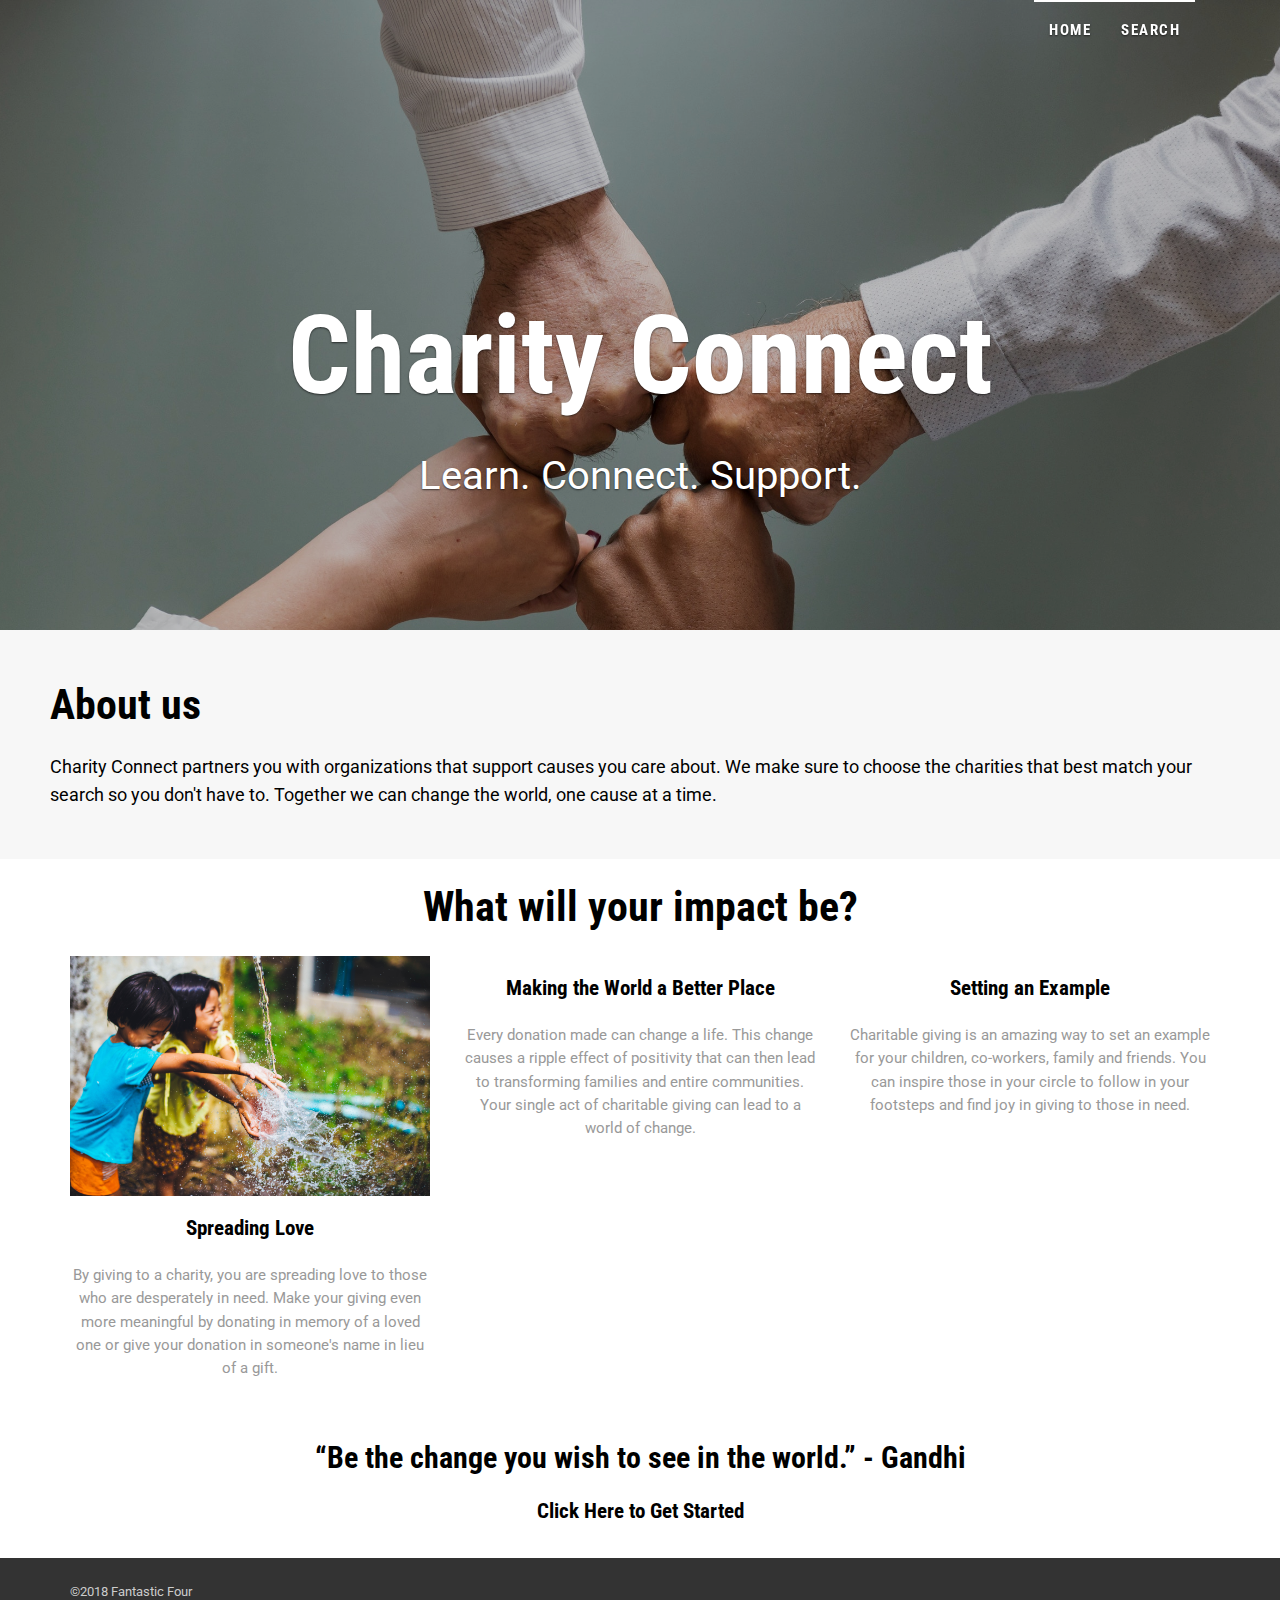
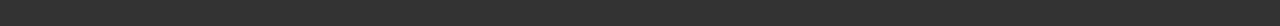
==== commit 592793d5: "Merge branch 'master' of https://github.com/aliperez/Charity-Connect into nitya" ====
--- a/index.html
+++ b/index.html
@@ -65,6 +65,9 @@
         <div class="carousel-caption">
           <h1 class="super-heading text-center">Charity Connect</h1>
           <p class="super-paragraph">Learn. Connect. Support.</p>
+          <br>
+          <br>
+          <br>
         </div>
       </div>
     </div>
@@ -94,8 +97,7 @@
             <h3>
               Spreading Love
             </h3>
-            <p class="post__intro">Love is something the world and everyone in it needs. By giving to a charity, you can spread love in different ways.
-              You can do so by making a donation in memory of someone or doing so for someone who is still in your life. </p>
+            <p class="post__intro">By giving to a charity, you are spreading love to those who are desperately in need.  Make your giving even more meaningful by donating in memory of a loved one or give your donation in someone's name in lieu of a gift.</p>
           </div>
         </div>
         <div class="col-sm-4">
@@ -104,11 +106,10 @@
               <img src="img/homepic2.jpg" alt="" class="img-responsive">
             </div>
             <h3>
-              Making the world a better place
+              Making the World a Better Place
             </h3>
-            <p class="post__intro">Through every donation made, someone benefits from that donation and it causes a ripple of positivity that can
-              transform someone’s life. Through those acts of charitable giving, it makes the world a better place as those
-              in need begin to possess a new outlook on life.</p>
+            <p class="post__intro">Every donation made can change a life. This change causes a ripple effect of positivity 
+              that can then lead to transforming families and entire communities. Your single act of charitable giving can lead to a world of change.</p>
           </div>
         </div>
         <div class="col-sm-4">
@@ -117,11 +118,10 @@
               <img src="img/homepic3.jpg" alt="" class="img-responsive">
             </div>
             <h3>
-              Setting an example
+              Setting an Example
             </h3>
-            <p class="post__intro">Charitable giving is a great way to set an example for your children, co-workers, family and friends. Be a leader
-              and let those in your circle follow in your footsteps and find motivation through your acts of goodwill to
-              do the same.</p>
+            <p class="post__intro">Charitable giving is an amazing way to set an example for your children, co-workers, family and friends. You can inspire those in your circle to follow in your footsteps and find joy in 
+              giving to those in need.</p>
           </div>
         </div>
       </div>
@@ -131,7 +131,7 @@
             “Be the change you wish to see in the world.” - Gandhi
           </h3>
           <h4>
-            <a href="search.html">Click here to get started</a>
+            <a href="search.html">Click Here to Get Started</a>
           </h4>
         </div>
       </div>
